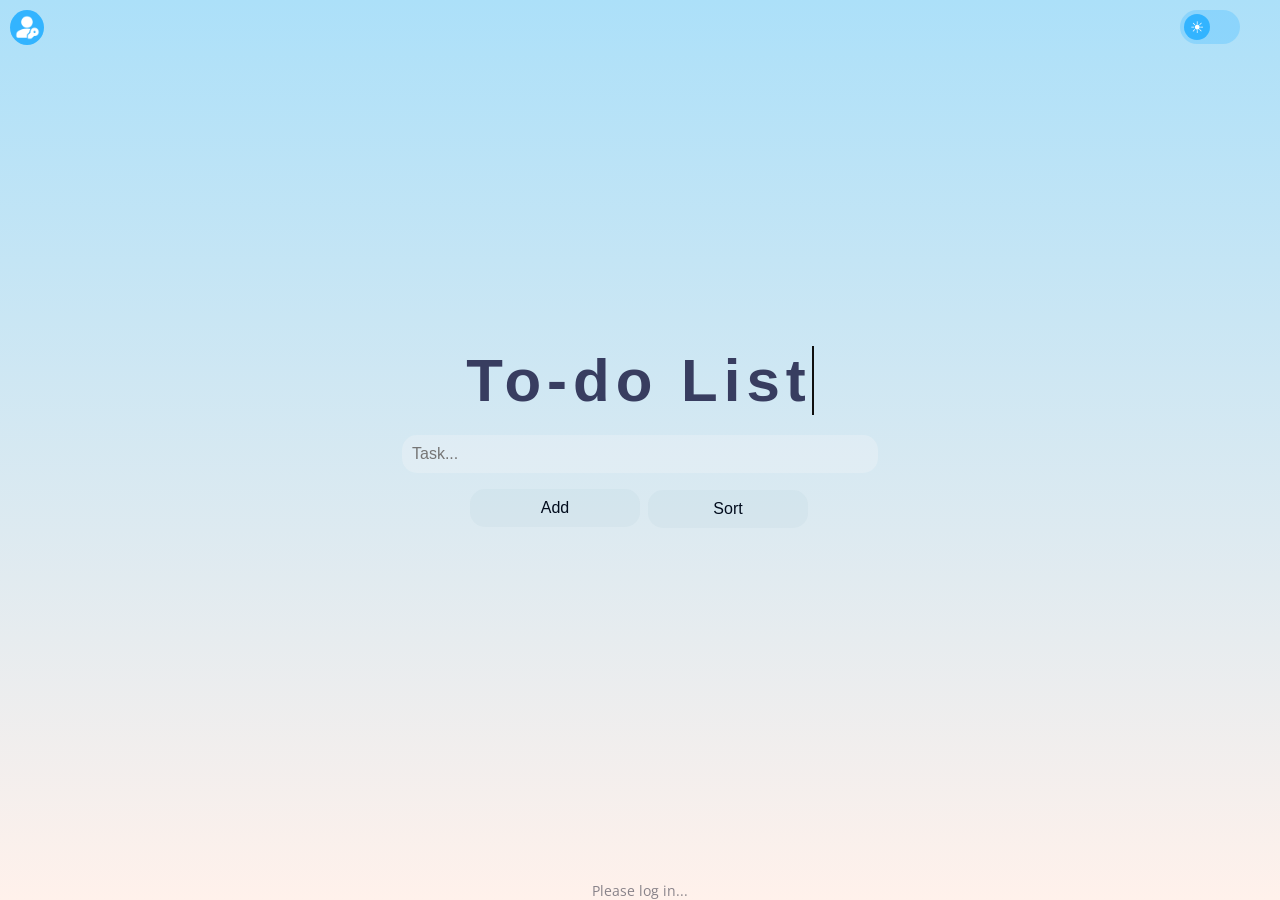
==== view/index.html @ 25959002 "Update importance radio button values + fact. Enter & importance fonct." ====
<!doctype html>
<html lang="en">

<head>
  <meta charset="UTF-8" />
  <link rel="stylesheet" href="../style/style.css" />
  <meta name="viewport" content="width=device-width, initial-scale=1.0" />
  <link href="https://fonts.googleapis.com/css2?family=League+Spartan:wght@400;700&display=swap" rel="stylesheet" />
  <link href="https://fonts.googleapis.com/css?family=Open Sans" rel="stylesheet" />
  <link rel="stylesheet" href="https://cdnjs.cloudflare.com/ajax/libs/font-awesome/6.5.1/css/all.min.css" />
  <title>To-do List</title>
</head>

<body>
  <!-- BTN DARK/LIGHT MODE -->
  <div class="ButtonDark" id="btnToggleDark" onclick="event.stopPropagation()">
    <label class="switch">
      <input type="checkbox" id="darkToggle" onchange="toggleDarkMode()" />
      <span class="BotãoDark"></span>
    </label>
  </div>

  <div class="container">
    <div class="zIndexBetweeenLoginTodo" id="zIndexBetweeenLoginTodo" onclick="zIndexBetweeenLoginTodo()"></div>
    <div class="bkgPopUpBlur" id="bkgPopUpBlur" onclick="closeModifTask()"></div>
    <div class="closePopUpsTasks" id="closePopUpsTasks" onclick="closePopUpsTasks()"></div>

    <!-- TITLE -->
    <div class="typewrite">
      <div class="titleZindex">
        <div class="headertext">
          <h2>To-do List</h2>
        </div>
      </div>
    </div>

    <!-- ADD TASK / INPUT -->
    <div id="myDIV" class="header" onclick="fermeLoginBox()">
      <input type="text" id="myInput" placeholder="Task..." />
      <button onclick="addTask()" class="addBtn" id="addBtn">Add</button>

      <!-- SORT TASKS -->
      <div class="dropdown" id="dropdown">
        <button class="sortBtn" id="sortBtn" onclick="dropdownVisualisation()">
          <span>Sort</span>
        </button>
        <div class="dropdownContent" id="dropdownContent">
          <div class="belowDropdown" id="belowDropdown" onclick="closeDropdown()">
            <p></p>
          </div>
          <span class="sortP1">
            <p>Default</p>
          </span>
          <span class="sortP2">
            <p>Last Added</p>
          </span>
          <span class="sortP3">
            <p>Importance</p>
          </span>
          <span class="sortP4">
            <p>Date</p>
          </span>
        </div>
      </div>

      <div class="texttache" onclick="fermeLoginBox()">
        <ul id="AddTâche"></ul>
      </div>

      <!-- BTN LOGIN -->
      <div class="RedirectLogin" onclick="
            hideShow();
            event.stopPropagation();
          " id="loginBtn">
        <img src="../img/keyW.png" width="25px" height="25px" />
      </div>
    </div>

    <!-- LOGIN POPUP -->
    <div class="loginZindex">
      <div class="boxForm" id="hideShow">
        <div class="logintitle">
          <h1>Login</h1>
        </div>
        <div class="croix" onclick="croix()">
          <p>X</p>
        </div>
        <form>
          <div>
            <label for="user" class="labeltextCreateAndLog labeltext1">Username/Email</label>
            <input class="inputsCreateAndLog label1" type="text" name="user" id="userMailLOG" size="50px" maxlength="25"
              required />
          </div>
          <div>
            <label for="pwd" class="labeltextCreateAndLog labeltext2">Password</label>
            <input class="inputsCreateAndLog label2" type="password" name="pwd" id="pwdLOG" maxlength="35" required />
          </div>

          <p class="creatAccountText">
            Don't have an account?
            <b onclick="createAccountPopUp()">Create one here</b>
          </p>
          <div class="BtnConnect">
            <button class="BtnConnectStyle" style="font-size: 15px" type="button" value="Submit" id="logAccountBTN">
              Login
            </button>
          </div>
      </div>
      </form>
    </div>

    <!--- POPUP CREATE ACCOUNT -->
    <div class="loginZindexCreateAccount" id="loginZindexCreateAccount">
      <div class="boxFormCreateAcc" id="boxFormCreateAcc">
        <div class="logintitle">
          <h1 style="font-size: 55px">Create Account</h1>
        </div>
        <div class="croix" onclick="croixCreateAcc()">
          <p>X</p>
        </div>
        <form>
          <div>
            <label for="email" class="labeltextCreateAndLog labeltext3">Email (optionnel)</label>
            <input class="inputsCreateAndLog label3" type="text" name="user" id="userCreate" size="50px"
              maxlength="25" />
          </div>
          <div>
            <label for="pwdEmail" class="labeltextCreateAndLog labeltext4">Password*</label>
            <input class="inputsCreateAndLog label4" type="password" name="pwd" id="pwdCreate" maxlength="35"
              required />
          </div>
          <div>
            <label for="username" class="labeltextCreateAndLog labeltext5">Username*</label>
            <input class="inputsCreateAndLog label5" type="text" name="username" id="usernameCreate" maxlength="35"
              required />
          </div>

          <p class="creatAccountText">
            Already have an account?
            <b onclick="creatToLoginPopup()">Sign in</b>
          </p>
          <div class="BtnCreateAccount">
            <button class="BtnCreateStyle" style="font-size: 15px" type="button" value="Submit" id="createAccBTN">
              Create Account
            </button>
          </div>
      </div>
      </form>
    </div>


    <!-- POPUP EDIT TASK -->
    <div class="popupEdit" id="popupEdit" style="display: none">
      <p class="popupEditCloseBtn" onclick="closeModifTask()">X</p>
      <form>
        <!-- EDIT -->
        <label for="textTaskModif" id="modifTask">Edit the task: </label>
        <input type="text" id="textTaskModif" name="textTaskModif" />
        <!-- IMPORTANCE -->
        <p id="modifTask">Importance</p>
        <div class="options-group">
          <label><input type="radio" name="importance" id="highLVL" value="3" />
            <span>High</span></label>
          <label><input type="radio" name="importance" id="midLVL" value="2" />
            <span>Mid</span></label>
          <label><input type="radio" name="importance" id="lowLVL" value="1" />
            <span>Low</span></label>
        </div>

        <!-- DATE -->
        <div class="StyleDateBox" style="margin-top: 10px">
          <p id="modifTask" style="margin-top: 50px; margin-bottom: 10px">
            Dates
          </p>
          <p>Start</p>
          <input type="text" class="startDate inputDate" id="startDate" placeholder="DD.MM.YYYY"
            onclick="srtCal('startDate')" />
          <p>End</p>
          <input type="text" class="endDate inputDate" id="endDate" placeholder="DD.MM.YYYY"
            onclick="srtCal('endDate')" />
        </div>
        <button class="modifBtn" id="modifBtn" type="button">
          Edit
        </button>
      </form>
    </div>

    <!-- CALENDRIER -->
    <!-- SOURCE:  https://youtu.be/OcncrLyddAs?si=X51vKj41qnmhkL9l -->
    <div class="Calendar">
      <div class="headerCalendar" id="headerCalendar">
        <button id="prevBtn" class="prevBtn">
          <i class="fa-solid fa-chevron-left"></i>
        </button>
        <div class="monthYear" id="monthYear"></div>
        <button id="nextBtn">
          <i class="fa-solid fa-chevron-right"></i>
        </button>
      </div>
      <div class="days">
        <div class="day">Mon</div>
        <div class="day">Tue</div>
        <div class="day">Wed</div>
        <div class="day">Thu</div>
        <div class="day">Fri</div>
        <div class="day">Sat</div>
        <div class="day">Sun</div>
      </div>
      <div class="dates" id="dates"></div>
    </div>
  </div>

  <div id="userLabel"></div>
  <div id="logoutS">
    <i class="fa-solid fa-arrow-right-from-bracket" id="symbolLogout"></i>
    <div id="logOutTS">
      <div class="bubble">
        <p id="textLogout"> Log out</p>
      </div>
    </div>

  </div>

  <script src="../script/script.js"></script>
  <script src="https://ajax.googleapis.com/ajax/libs/jquery/3.4.1/jquery.min.js"></script>
</body>

</html>
---- style/style.css ----
body {
  margin: 0 auto;
  background-image: linear-gradient(to top, #fff1eb 0%, #ace0f9 100%);
  background-repeat: no-repeat;
  background-color: #fff1eb;
  background-size: cover;
  background-position: center;
  display: flex;
  height: 100vh;
}

#modifTask,
#textTaskModif,
body {
  justify-content: center;
  align-items: center;
}

.container,
.header {
  display: flex;
  flex-direction: column;
  align-items: center;
}

.container {
  width: 480px;
  position: relative;
}

ul {
  list-style: none;
}

/* "My to do list" text*/
.headertext {
  color: #383d60;
  font-size: 40px;
  font-family: "Work Sans", sans-serif;
  text-align: center;
  margin-top: 0;
}

.header {
  width: 100%;
  margin-top: 20px;
}

.typewrite h2 {
  overflow: hidden;
  border-right: 2px solid rgb(15, 15, 15);
  white-space: nowrap;
  margin: 0 auto;
  letter-spacing: 0.1em;
  animation:
    typing 3s steps(10, end),
    blink-caret 0.75s step-end infinite;
}

.dark-mode .typewrite h2 {
  animation:
    typing 3s steps(10, end),
    blink-caret-dark 0.75s step-end infinite;
}

/* The typing effect */
@keyframes typing {
  from {
    width: 0;
  }
  to {
    width: 100%;
  }
}

/* The typewriter cursor effect */
@keyframes blink-caret {
  from,
  to {
    border-color: transparent;
  }
  50% {
    border-color: #383d60;
  }
}

/* The typewriter cursor effect */
@keyframes blink-caret-dark {
  from,
  to {
    border-color: transparent;
  }
  50% {
    border-color: #ffff;
  }
}

/*Input*/
input {
  margin: 0;
  border: none;
  width: 95%;
  padding: 10px;
  font-size: 16px;
  margin-bottom: 16px;
  border-radius: 15px;
  outline: none;
  font-family: "Work Sans", sans-serif;
  background-color: rgba(240, 244, 247, 0.349);
}

/*Btn login*/
.RedirectLogin {
  background-color: rgb(51, 180, 255);
  border-radius: 100%;
  display: none;
  width: 34px;
  height: 30px;
  position: fixed;
  top: 10px;
  left: 10px;
  text-align: center;
  padding-top: 5px;
}

/*Btn add*/
.addBtn,
.sortBtn,
.modifBtn {
  padding: 10px;
  background-color: #9dbbc91c;
  color: #020c1d;
  text-align: center;
  font-size: 16px;
  transition: 0.3s;
  border-radius: 15px;
  margin-top: 16px;
  font-family: "Work Sans", sans-serif;
  border: none;
  margin: 0 auto;
  text-align: center;
  display: block;
}

.header .addBtn {
  margin-right: 50%;
  width: 170px;
}

.addBtn,
.modifBtn {
  width: 25%;
}

.sortBtn {
  transition: all 0.5s;
  width: 160px;
  margin-right: -55%;
  margin-top: -37px;
}

.dark-mode .sortBtn {
  color: white;
}

.sortBtn span {
  display: inline-block;
  position: relative;
  transition: 0.5s;
}

.sortBtn span:after {
  content: "\00bb";
  position: absolute;
  opacity: 0;
  top: 0;
  right: -20px;
  transition: 0.5s;
}

.sortBtn:hover span {
  padding-right: 25px;
}

.sortBtn:hover span:after {
  opacity: 1;
  right: 0;
}

.addBtn:hover,
.modifBtn:hover {
  background-color: #acc2cc62;
}

.texttache {
  list-style-type: none;
  margin-top: 16px;
  margin-bottom: 10px;
  overflow-y: scroll;
  /* scrollbar-color: rgba(138, 160, 175, 0) rgba(190, 211, 225, 0); */
  max-height: 300px;
  scrollbar-width: none;
  -ms-overflow-style: none;
}

.texttache::-webkit-scrollbar {
  display: none;
}

.task-box {
  width: 365px;
  margin: 10px 0;
  padding-left: 15px;
  padding-top: 15px;
  padding-bottom: 12px;
  padding-right: 95px;
  border-radius: 25px;
  background: rgba(240, 244, 247, 0.459);
  color: #020c1d;
  font-family: "Work Sans", sans-serif;
  font-size: 16px;
  position: relative;
  word-break: break-word;
  overflow-wrap: break-word;
  white-space: normal;
  overflow: hidden;
  box-shadow: 0 2px 5px rgba(0, 0, 0, 0.1);
}

/*Close*/
.task-box .close {
  position: absolute;
  top: 10px;
  right: 15px;
  font-size: 25px;
}

.close:hover {
  color: rgb(139, 8, 3);
}

.dark-mode .close:hover {
  color: rgb(128, 21, 21);
}

.checked .close {
  color: rgba(0, 0, 0, 0.164);
}

.dark-mode .checked .close {
  color: rgba(255, 255, 255, 0.247);
}

.checked .close:hover {
  color: rgba(0, 0, 0, 0.247);
}

.dark-mode .checked .close:hover {
  color: rgba(255, 255, 255, 0.438);
}
/*Edit btn*/
.task-box .edit {
  position: absolute;
  top: 10px;
  right: 33px;
  font-size: 17px;
}

/*Btn gen.*/
.edit:hover {
  color: rgb(95, 95, 95);
}

.dark-mode .edit:hover {
  color: rgb(160, 160, 160);
}

/*Checked*/
.checked {
  text-decoration: line-through;
  color: rgba(49, 49, 49, 0.39);
}

/*Toggle btn*/
.switch {
  position: absolute;
  display: inline-block;
  width: 60px;
  height: 34px;
  right: -10px;
  top: 0;
}

.switch input {
  opacity: 0;
  width: 0;
  height: 0;
}

.ButtonDark {
  position: fixed;
  top: 10px;
  right: 50px;
}

.BotãoDark {
  position: absolute;
  top: 0;
  left: 0;
  right: 0;
  bottom: 0;
  background-color: rgba(96, 197, 255, 0.432);
  -webkit-transition: 0.4s;
  transition: 0.4s;
  border-radius: 34px;
}

.BotãoDark:before {
  position: absolute;
  content: "☀";
  height: 26px;
  width: 26px;
  left: 4px;
  bottom: 4px;
  background-color: rgb(51, 180, 255);
  -webkit-transition: 0.4s;
  transition: 0.4s;
  border-radius: 50%;
}

.switch input:checked + .BotãoDark:before,
.BotãoDark:before {
  color: white;
  display: flex;
  align-items: center;
  justify-content: center;
}

.switch input:checked + .BotãoDark:before {
  background-color: rgb(73, 73, 73);
  content: "☾";
}

.switch input:checked + .BotãoDark {
  background-color: #313131;
}

.switch input:focus + .BotãoDark {
  box-shadow: 0 0 1px #000000;
}

.switch input:checked + .BotãoDark:before {
  -webkit-transform: translateX(26px);
  -ms-transform: translateX(26px);
  transform: translateX(26px);
}

/*Mode dark*/
.dark-mode {
  background: #696969;
  background-image: linear-gradient(
    0deg,
    rgb(74, 91, 102) 0%,
    rgba(0, 0, 0, 1) 55%,
    rgba(0, 0, 0, 1) 100%
  );
  background-color: #4a5b66;
  background-repeat: no-repeat;
  background-size: cover;
  background-position: center;
}

.dark-mode .RedirectLogin {
  background-color: rgb(51, 51, 51);
}

.dark-mode .task-box.checked {
  text-decoration: line-through;
  color: rgba(255, 255, 255, 0.456);
}

.dark-mode h2,
.dark-mode .headertext,
.dark-mode input,
.dark-mode .addBtn,
.dark-mode .modifBtn,
.dark-mode .task-box {
  color: white;
}

.dark-mode input {
  background-color: rgba(255, 255, 255, 0.3);
}

.dark-mode .addBtn,
.dark-mode .modifBtn {
  background: rgba(233, 243, 251, 0.084);
}

.dark-mode .addBtn:hover,
.dark-mode .modifBtn:hover {
  background-color: rgba(233, 243, 251, 0.168);
}

/* LOGIN PAGE HTML CSS */

label {
  margin-top: 1%;
  display: block;
}

.inputsCreateAndLog {
  background-color: #eeecec;
}

.dark-mode .inputsCreateAndLog {
  background-color: #4d4d4d;
  color: #8e908b;
}

.inputsCreateAndLog,
.labeltextCreateAndLog {
  font-family: "Open Sans";
  font-size: 16px;
  color: #3c3c4b9c;
}

.dark-mode .labeltextCreateAndLog .dark-mode .logintitle,
.dark-mode .creatAccountText {
  color: white;
}

.labeltext2 {
  padding-top: 5%;
}

.logintitle {
  position: relative;
  font-family: "League Spartan", sans-serif;
  color: #383d60;
  font-size: 35px;
  font-weight: bold;
}

.creatAccountText {
  font-family: "Open Sans";
  font-size: 13px;
  position: relative;
  bottom: 2em;
}

.BtnConnectStyle,
.BtnCreateStyle {
  text-decoration: none;
  font-family: "Open Sans";
  font-weight: bolder;
  font-size: 100%;
}

.BtnCreateStyle,
.BtnConnectStyle {
  background-color: #475364;
  border-radius: 10px;
  height: auto;
  padding: 10px;
  margin-bottom: 4%;
  margin-top: -20px;
  position: relative;
  left: 35%;
  color: rgb(255, 255, 255);
  border: none;
}

.BtnConnectStyle {
  width: 38%;
  left: 2%;
}

.BtnCreateStyle {
  width: 38%;
  left: 2%;
}

.BtnConnectStyle:hover,
.BtnCreateStyle:hover {
  background-color: #2a324ea1;
  color: rgba(255, 255, 255, 0.726);
}

.dark-mode .BtnConnectStyle,
.dark-mode .BtnCreateStyle {
  background-color: #848484bd;
}

.dark-mode .BtnConnectStyle:hover,
.dark-mode .BtnCreateStyle:hover {
  background-color: #848484da;
}

.boxForm,
.boxFormCreateAcc {
  background-color: #ebf5fb;
  border-radius: 50px;
  padding: 20px;
  text-align: center;
  position: fixed;
  top: 50%;
  left: 50%;
  transform: translate(-50%, -50%);
  width: 350px;
  box-shadow: 0 0 20px rgba(0, 0, 0, 0.2);
}

.boxForm {
  visibility: hidden;
}

.boxFormCreateAcc {
  z-index: 10;
  display: none;
}

.boxFormCreateAcc h1 {
  margin-bottom: 10px;
}

.dark-mode .boxForm,
.dark-mode .boxFormCreateAcc {
  background-color: #292929;
}

.croix {
  position: absolute;
  left: 7%;
  top: 1%;
  font-family: sans-serif;
  font-weight: bolder;
  font-size: 170%;
  color: #383d60;
  cursor: pointer;
}

.croix :hover {
  color: #8a8ea8;
}

.dark-mode .croix {
  color: #e2e2e2;
}

.dark-mode .croix :hover {
  color: #8d8d8d;
}

.zIndexBetweeenLoginTodo {
  position: fixed;
  top: 0;
  left: 0;
  width: 100%;
  height: 100%;
  background-color: rgba(0, 0, 0, 0.075);
  backdrop-filter: blur(3px);
  display: none;
}

/* POPUP TASK EDITR FORM */
.popupEdit {
  align-items: center;
  background: #c4e9ff;
  height: 530px;
  padding: 10px;
  display: none;
  bottom: 200px;
}

.bkgPopUpBlur {
  position: fixed;
  background-color: rgba(0, 0, 0, 0.075);
  backdrop-filter: blur(3px);
  top: 0;
  left: 0;
  width: 100%;
  height: 100%;
  display: none;
}

.popupEditCloseBtn {
  position: absolute;
  color: #383d60;
  font-weight: 900;
  top: 10px;
  left: 20px;
  cursor: pointer;
}

.popupEditCloseBtn:hover {
  color: #6e7399;
}

.dark-mode .popupEditCloseBtn:hover {
  color: #aaaaaa;
}

#modifTask {
  color: #383d60;
  font-size: 20px;
  display: flex;
  margin-top: 10%;
  font-weight: bold;
  text-align: center;
}

#textTaskModif {
  color: rgba(85, 107, 124, 0.856);
  background-color: rgba(240, 244, 247, 0.911);
  height: 20px;
  width: 80%;
  margin-left: 9%;
  margin-right: 10%;
  margin-top: 15px;
  border-radius: 12px;
  font-size: 15px;
  font-family: "Work Sans", sans-serif;
  border: none;
  outline: none;
}

.dark-mode .popupEdit,
.dark-mode .boxForm,
.dark-mode .boxFormCreateAcc {
  background: #000000;
  background: linear-gradient(180deg, #464646, #000000);
  box-shadow: 0px 0px 25px 1px rgba(139, 139, 139, 0.178);
}

.popupEdit {
  background: linear-gradient(180deg, #f9f3ee, #b5e4fb);
  box-shadow: 0px 0px 25px 1px rgba(61, 87, 102, 0.37);
  background-color: #fff1eb;
}

.boxForm,
.boxFormCreateAcc {
  background: linear-gradient(180deg, #f9f3ee, #b5e4fbb6);
  box-shadow: 0px 0px 25px 1px rgba(61, 87, 102, 0.37);
  background-color: #fff1eb;
}

.dark-mode #textTaskModif {
  color: rgba(255, 255, 255, 0.856);
  background-color: rgba(95, 95, 95, 0.705);
}

.StyleDateBox {
  text-align: center;
}

.StyleDateBox p,
.options-group span {
  color: #383d60;
}

.StyleDateBox p {
  margin-bottom: -15px;
}

.dark-mode .StyleDateBox p,
.dark-mode .StyleDateBox input,
.dark-mode #modifTask,
.dark-mode .popupEditCloseBtn {
  color: #ffffff;
}

.StyleDateBox input {
  color: #383d60;
  font-size: 12px;
  text-align: center;
  background-color: #fdf3ef60;
  margin-top: 20px;
}

.dark-mode .StyleDateBox input {
  background-color: #8f8f8f70;
}

.popupEdit {
  font-family: "Work Sans", sans-serif;
  width: 350px;
  border-radius: 34px;
  position: fixed;
  top: 50%;
  left: 50%;
  transform: translate(-50%, -50%);
}

.dark-mode .options-group span {
  color: white;
}

.options-group {
  display: flex;
  flex-direction: row;
  justify-content: space-around;
  width: 100%;
}

input[type="radio"] {
  position: static;
  width: auto;
  margin-bottom: 0;
}

.dark-mode input[type="radio"] {
  accent-color: #232323;
}

input[type="radio"] {
  accent-color: #c7e5e7;
}

/* DROPDOWN */
.dropdownContent {
  position: absolute;
  min-width: 130px;
  box-shadow: 0px 8px 16px 0px rgba(0, 0, 0, 0.2);
  padding: 0px 0px;
  display: none;
  text-align: center;
  color: #041229;
  background: linear-gradient(180deg, #f9f3ee, #b5e4fbb6);
  box-shadow: 0px 0px 25px 1px rgba(61, 87, 102, 0.37);
  background-color: #fff1eb;
  right: 85px;
  font-family: "Work Sans", serif;
}

.dark-mode .dropdownContent {
  background: linear-gradient(180deg, #383838, #0e0d0d);
  color: rgb(255, 255, 255);
}

/* .dropdown:hover .dropdownContent {
  display: block;
} */

.sortP1,
.sortP2,
.sortP3,
.sortP4 {
  display: block;
  cursor: pointer;
  padding: 1px 0px;
  font-family: "Open Sans";
  font-size: 12px;
}
.dark-mode .sortP2:hover,
.dark-mode .sortP3:hover,
.dark-mode .sortP1:hover,
.dark-mode .sortP4:hover {
  background-color: #0505053b;
  padding: 1px 0px;
  color: rgb(180, 180, 180);
}
.sortP1:hover,
.sortP2:hover,
.sortP3:hover,
.sortP4:hover {
  background-color: #0a07521a;
  padding: 1px 0px;
  color: #041229b2;
}

/* Media*/
@media (max-width: 500px) {
  .popupEdit {
    width: 300px;
    height: 550px;
  }
}

@media (max-width: 600px) {
  .task-box {
    max-width: 233px;

  }

  .header .addBtn {
    margin-right: 97px;
    width: 150px;
  }

  .sortBtn {
    width: 150px;
    margin-right: 5px;
    margin-top: 10px;
  }

  .dropdownContent {
    margin-right: 17px;
  }

  .container {
    width: 340px;
  }
}

ul,
input[type="radio"] {
  margin: 0;
  padding: 0;
}

.addBtn,
.modifBtn,
.sortBtn,
.BotãoDark,
.popupEditCloseBtn,
.sortBtn span,
.task-box .close,
.task-box .edit,
.task-box .date {
  cursor: pointer;
}

.closePopUpsTasks {
  height: 100%;
  width: 100%;
  position: fixed;
  top: 0;
  left: 0;
  display: none;
}

.header,
.task-box,
.task-text,
.titleZindex,
.closePopUpsTasks,
.texttache,
.sortBtn {
  z-index: 1;
}

.zIndexBetweeenLoginTodo,
.bkgPopUpBlur {
  z-index: 3;
}

.dropdown {
  z-index: 400;
}

.boxForm,
.popupEdit,
.loginZindex {
  z-index: 4;
}

.ButtonDark {
  z-index: 5;
}

.belowDropdown {
  position: fixed;
  top: 0;
  bottom: 0;
  height: 100vh;
  width: 100vw;
  left: 0;
  right: 0;
  display: none;
  z-index: -2;
}

.Calendar {
  position: absolute;
  width: 280px;
  height: auto;
  display: flex;
  flex-direction: column;
  padding: 5px;
  background-color: #cbecfc;
  background-image: linear-gradient(to top, #cbecfc 0%, #fff8f5 100%);
  border-radius: 10px;
  box-shadow: 0 0 10px rgba(0, 0, 0, 0.3);
  text-align: center;
  z-index: 100;
  margin-top: 295px;
  font-family: sans-serif;
  display: none;
}

.dark-mode .Calendar {
  background: #696969;
  background-image: linear-gradient(
    0deg,
    rgba(0, 0, 0, 1) 0%,
    rgb(63, 63, 63) 100%
  );
  color: white;
  box-shadow: 0 0 10px rgba(112, 112, 112, 0.3);
}
.headerCalendar {
  display: flex;
  justify-content: space-between;
  align-items: center;
  padding: 10px;
}

.monthYear {
  text-align: center;
  font-weight: 600;
  width: 130px;
}
.headerCalendar button {
  display: flex;
  align-items: center;
  justify-content: center;
  border: none;
  background-color: #fffcfa;
  border-radius: 50%;
  cursor: pointer;
  height: 28px;
  width: 30px;
  box-shadow: 0 0 10px rgba(0, 0, 0, 0.2);
}

.dark-mode .headerCalendar button {
  background-color: #7c7c7c11;
}

.days {
  display: grid;
  grid-template-columns: repeat(7, 1fr);
}

.day {
  text-align: center;
  padding: 5px;
  color: #999fa6;
  font-weight: 500;
  font-family: Arial, Helvetica, sans-serif;
}

.dates {
  display: grid;
  grid-template-columns: repeat(7, 1fr);
  gap: 5px;
}

.date {
  display: flex;
  align-items: center;
  justify-content: center;
  text-align: center;
  padding: 10px;
  margin: auto;
  cursor: pointer;
  font-weight: 500;
  border-radius: 50%;
  width: 10px;
  height: 10px;
  transition: 0.2s;
}

.date:hover,
.date.active {
  background-color: #ccd5df6b;
  color: rgba(0, 0, 0, 0.596);
}

.date.inactive {
  color: rgb(218, 12, 12);
}

.date.inactive:hover {
  color: rgb(126, 11, 11);
  background-color: #dfcccc6b;
}

.dark-mode .date:hover,
.dark-mode .date.active {
  background-color: #ccd5df1a;
  color: rgba(255, 255, 255, 0.596);
}

.dark-mode .date.inactive {
  color: rgb(168, 46, 46);
}

.dark-mode .date.inactive:hover {
  background-color: #a3343431;
  color: rgba(255, 90, 90, 0.473);
}

.dark-mode .fa-solid,
.dark-mode .loginZindexCreateAccount h1,
.dark-mode .loginZindexCreateAccount label,
.dark-mode .loginZindex h1,
.dark-mode .loginZindex label{
  color: white;
}

.inputDate {
  caret-color: rgba(255, 0, 0, 0);
  width: 170px;
}

#userLabel, #logoutS {
  font-family: "Open Sans";
  font-size: 14px;
  color: #3c3c4b9c;}

#userLabel {
  bottom: 0px;
  text-align: center;
  width: 100%;
  position: fixed;}

#symbolLogout{
  position: fixed;
  top: 10px;
  left: 12px;
  text-align: center;
  padding-top: 5px;
  font-size: 21px;
  width: 34px;
  height: 30px;
}

#textLogout {
  position: fixed;
  top: -1px;
  left: 12px;
  text-align: center;
  padding-top: 5px;
  font-size: 12px;
  width: 150px;
  color: white;
  font-family: "Open Sans";
}


.dark-mode #userLabel, 
.dark-mode #logoutText {
  color: rgba(255, 255, 255, 0.438);
}

.bubble {
  width: 60px;
  height: 20px;
  background: #383d607a;
  border-radius: 5px;
  position: fixed;
  top: 15px;
  left: 60px;
  visibility: hidden;
}

/* La pointe */
.bubble::before {
  content: "";
  position: absolute;
  left: -12px;
  top: 10px;

  width: 0;
  height: 0;

  border-top: 5px solid transparent;
  border-bottom: 5px solid transparent;
}

.bubble::after {
  content: "";
  position: absolute;
  left: -6px;
  
  top: 4px;

  width: 0;
  height: 0;

  border-top: 6px solid transparent;
  border-bottom: 6px solid transparent;
  border-right: 6px solid #383d607a;
}

.dark-mode .bubble::after {
  border-right: 6px solid #ffffff3d;
}
.dark-mode .bubble {background: #ffffff3d;}
  
#symbolLogout:hover + #logOutTS .bubble,
#symbolLogout:hover  {
  visibility: visible;
  transition: 1s;
}
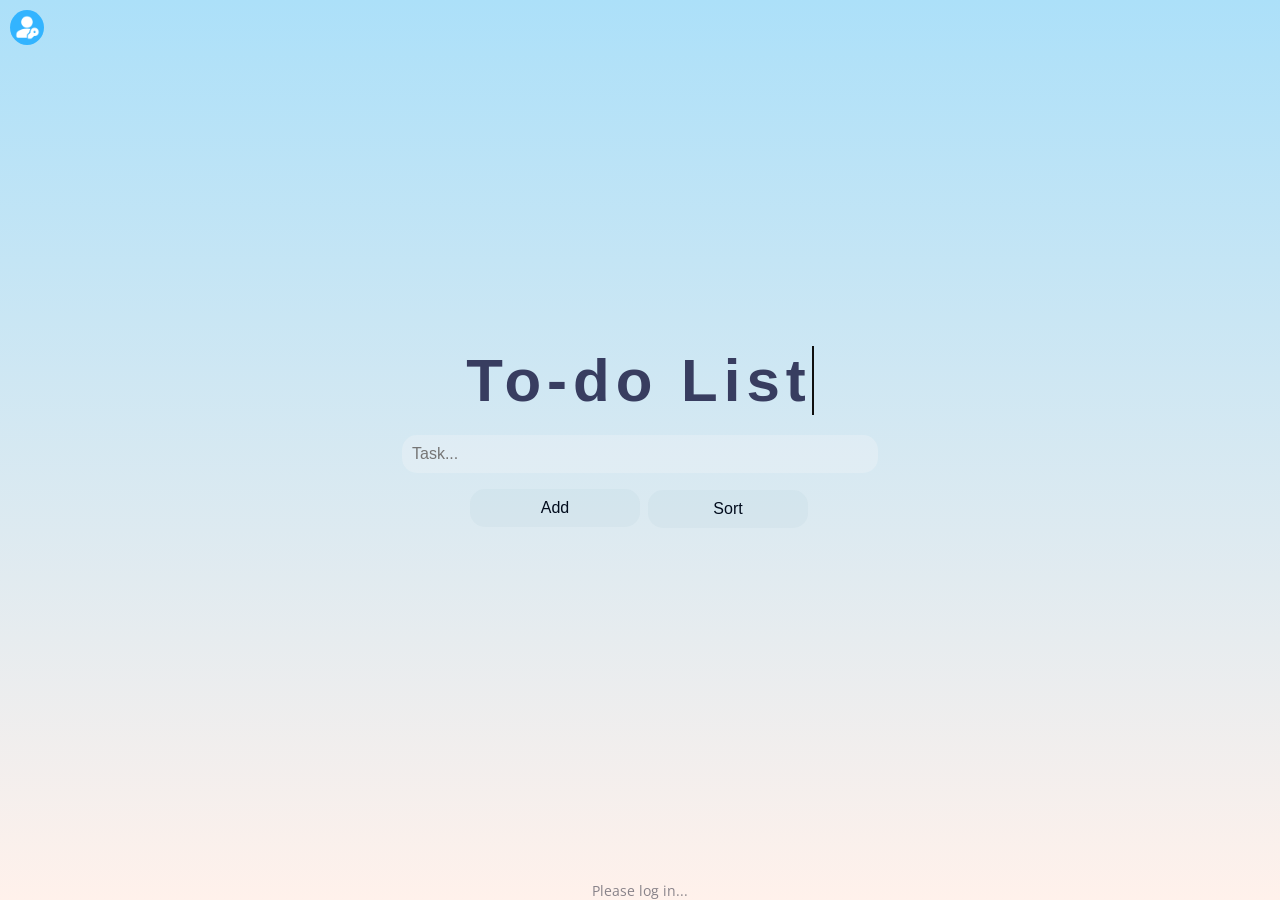
==== commit 352afaf8: "fix: correct spelling of  words" ====
--- a/view/index.html
+++ b/view/index.html
@@ -8,6 +8,7 @@
   <link href="https://fonts.googleapis.com/css2?family=League+Spartan:wght@400;700&display=swap" rel="stylesheet" />
   <link href="https://fonts.googleapis.com/css?family=Open Sans" rel="stylesheet" />
   <link rel="stylesheet" href="https://cdnjs.cloudflare.com/ajax/libs/font-awesome/6.5.1/css/all.min.css" />
+<link rel="icon" href="../img/logo.png">
   <title>To-do List</title>
 </head>
 
@@ -16,7 +17,7 @@
   <div class="ButtonDark" id="btnToggleDark" onclick="event.stopPropagation()">
     <label class="switch">
       <input type="checkbox" id="darkToggle" onchange="toggleDarkMode()" />
-      <span class="BotãoDark"></span>
+      <span class="BTNDark"></span>
     </label>
   </div>
 
@@ -48,23 +49,23 @@
           <div class="belowDropdown" id="belowDropdown" onclick="closeDropdown()">
             <p></p>
           </div>
-          <span class="sortP1">
+          <span class="sort-option" data-sort="default">
             <p>Default</p>
           </span>
-          <span class="sortP2">
+          <span class="sort-option" data-sort="lastAdded">
             <p>Last Added</p>
           </span>
-          <span class="sortP3">
+          <span class="sort-option" data-sort="importance">
             <p>Importance</p>
           </span>
-          <span class="sortP4">
+          <span class="sort-option" data-sort="date">
             <p>Date</p>
           </span>
         </div>
       </div>
 
       <div class="texttache" onclick="fermeLoginBox()">
-        <ul id="AddTâche"></ul>
+        <ul id="AddTache"></ul>
       </div>
 
       <!-- BTN LOGIN -->
@@ -221,7 +222,10 @@
 
   </div>
 
+  <script src="../script/popupVisibility.js"></script>
+  <script src="../script/calendrier.js"></script>
   <script src="../script/script.js"></script>
+  <script src="../script/auth.js"></script>
   <script src="https://ajax.googleapis.com/ajax/libs/jquery/3.4.1/jquery.min.js"></script>
 </body>
 
--- a/style/style.css
+++ b/style/style.css
@@ -739,10 +739,6 @@
   color: rgb(255, 255, 255);
 }
 
-/* .dropdown:hover .dropdownContent {
-  display: block;
-} */
-
 .sortP1,
 .sortP2,
 .sortP3,
@@ -1047,7 +1043,7 @@
 }
 
 .bubble {
-  width: 60px;
+  width: 55px;
   height: 20px;
   background: #383d607a;
   border-radius: 5px;
@@ -1092,7 +1088,8 @@
 .dark-mode .bubble {background: #ffffff3d;}
   
 #symbolLogout:hover + #logOutTS .bubble,
-#symbolLogout:hover  {
+#symbolLogout:hover,
+#logoutS:hover {
   visibility: visible;
   transition: 1s;
 }
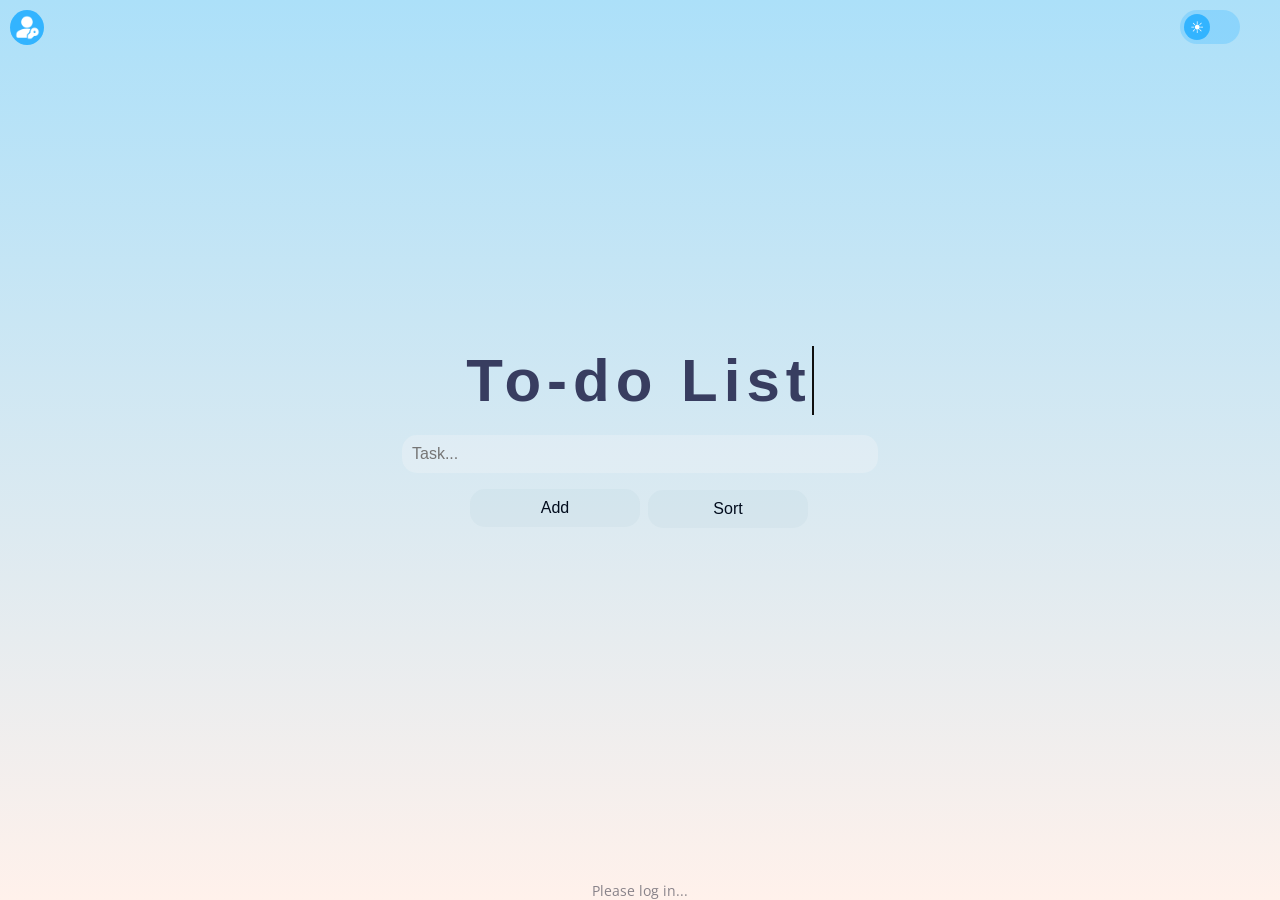
==== commit f6631b9c: "JS & HTML fix: refactoring + comments" ====
--- a/view/index.html
+++ b/view/index.html
@@ -3,17 +3,17 @@
 
 <head>
   <meta charset="UTF-8" />
+  <meta name="viewport" content="width=device-width, initial-scale=1.0" />
+  <title>To-do List</title>
+
   <link rel="stylesheet" href="../style/style.css" />
-  <meta name="viewport" content="width=device-width, initial-scale=1.0" />
+
   <link href="https://fonts.googleapis.com/css2?family=League+Spartan:wght@400;700&display=swap" rel="stylesheet" />
-  <link href="https://fonts.googleapis.com/css?family=Open Sans" rel="stylesheet" />
+  <link href="https://fonts.googleapis.com/css?family=Open+Sans" rel="stylesheet" />
   <link rel="stylesheet" href="https://cdnjs.cloudflare.com/ajax/libs/font-awesome/6.5.1/css/all.min.css" />
-<link rel="icon" href="../img/logo.png">
-  <title>To-do List</title>
 </head>
 
 <body>
-  <!-- BTN DARK/LIGHT MODE -->
   <div class="ButtonDark" id="btnToggleDark" onclick="event.stopPropagation()">
     <label class="switch">
       <input type="checkbox" id="darkToggle" onchange="toggleDarkMode()" />
@@ -22,11 +22,11 @@
   </div>
 
   <div class="container">
+
     <div class="zIndexBetweeenLoginTodo" id="zIndexBetweeenLoginTodo" onclick="zIndexBetweeenLoginTodo()"></div>
     <div class="bkgPopUpBlur" id="bkgPopUpBlur" onclick="closeModifTask()"></div>
     <div class="closePopUpsTasks" id="closePopUpsTasks" onclick="closePopUpsTasks()"></div>
 
-    <!-- TITLE -->
     <div class="typewrite">
       <div class="titleZindex">
         <div class="headertext">
@@ -35,12 +35,10 @@
       </div>
     </div>
 
-    <!-- ADD TASK / INPUT -->
     <div id="myDIV" class="header" onclick="fermeLoginBox()">
       <input type="text" id="myInput" placeholder="Task..." />
       <button onclick="addTask()" class="addBtn" id="addBtn">Add</button>
 
-      <!-- SORT TASKS -->
       <div class="dropdown" id="dropdown">
         <button class="sortBtn" id="sortBtn" onclick="dropdownVisualisation()">
           <span>Sort</span>
@@ -49,6 +47,7 @@
           <div class="belowDropdown" id="belowDropdown" onclick="closeDropdown()">
             <p></p>
           </div>
+
           <span class="sort-option" data-sort="default">
             <p>Default</p>
           </span>
@@ -68,16 +67,11 @@
         <ul id="AddTache"></ul>
       </div>
 
-      <!-- BTN LOGIN -->
-      <div class="RedirectLogin" onclick="
-            hideShow();
-            event.stopPropagation();
-          " id="loginBtn">
-        <img src="../img/keyW.png" width="25px" height="25px" />
-      </div>
-    </div>
-
-    <!-- LOGIN POPUP -->
+      <div class="RedirectLogin" id="loginBtn" onclick="hideShow(); event.stopPropagation();">
+        <img src="../img/keyW.png" width="25px" height="25px" alt="Login Icon" />
+      </div>
+    </div>
+
     <div class="loginZindex">
       <div class="boxForm" id="hideShow">
         <div class="logintitle">
@@ -88,29 +82,26 @@
         </div>
         <form>
           <div>
-            <label for="user" class="labeltextCreateAndLog labeltext1">Username/Email</label>
+            <label for="userMailLOG" class="labeltextCreateAndLog labeltext1">Username/Email</label>
             <input class="inputsCreateAndLog label1" type="text" name="user" id="userMailLOG" size="50px" maxlength="25"
               required />
           </div>
           <div>
-            <label for="pwd" class="labeltextCreateAndLog labeltext2">Password</label>
+            <label for="pwdLOG" class="labeltextCreateAndLog labeltext2">Password</label>
             <input class="inputsCreateAndLog label2" type="password" name="pwd" id="pwdLOG" maxlength="35" required />
           </div>
 
           <p class="creatAccountText">
             Don't have an account?
-            <b onclick="createAccountPopUp()">Create one here</b>
+            <b style="cursor: pointer;" onclick="createAccountPopUp()">Create one here</b>
           </p>
           <div class="BtnConnect">
-            <button class="BtnConnectStyle" style="font-size: 15px" type="button" value="Submit" id="logAccountBTN">
-              Login
-            </button>
-          </div>
-      </div>
-      </form>
-    </div>
-
-    <!--- POPUP CREATE ACCOUNT -->
+            <button class="BtnConnectStyle" style="font-size: 15px" type="button" id="logAccountBTN">Login</button>
+          </div>
+        </form>
+      </div>
+    </div>
+
     <div class="loginZindexCreateAccount" id="loginZindexCreateAccount">
       <div class="boxFormCreateAcc" id="boxFormCreateAcc">
         <div class="logintitle">
@@ -121,82 +112,67 @@
         </div>
         <form>
           <div>
-            <label for="email" class="labeltextCreateAndLog labeltext3">Email (optionnel)</label>
+            <label for="userCreate" class="labeltextCreateAndLog labeltext3">Email (optionnel)</label>
             <input class="inputsCreateAndLog label3" type="text" name="user" id="userCreate" size="50px"
               maxlength="25" />
           </div>
           <div>
-            <label for="pwdEmail" class="labeltextCreateAndLog labeltext4">Password*</label>
+            <label for="pwdCreate" class="labeltextCreateAndLog labeltext4">Password*</label>
             <input class="inputsCreateAndLog label4" type="password" name="pwd" id="pwdCreate" maxlength="35"
               required />
           </div>
           <div>
-            <label for="username" class="labeltextCreateAndLog labeltext5">Username*</label>
+            <label for="usernameCreate" class="labeltextCreateAndLog labeltext5">Username*</label>
             <input class="inputsCreateAndLog label5" type="text" name="username" id="usernameCreate" maxlength="35"
               required />
           </div>
 
           <p class="creatAccountText">
             Already have an account?
-            <b onclick="creatToLoginPopup()">Sign in</b>
+            <b style="cursor: pointer;" onclick="creatToLoginPopup()">Sign in</b>
           </p>
           <div class="BtnCreateAccount">
-            <button class="BtnCreateStyle" style="font-size: 15px" type="button" value="Submit" id="createAccBTN">
-              Create Account
-            </button>
-          </div>
-      </div>
-      </form>
-    </div>
-
-
-    <!-- POPUP EDIT TASK -->
+            <button class="BtnCreateStyle" style="font-size: 15px" type="button" id="createAccBTN">Create
+              Account</button>
+          </div>
+        </form>
+      </div>
+    </div>
+
     <div class="popupEdit" id="popupEdit" style="display: none">
       <p class="popupEditCloseBtn" onclick="closeModifTask()">X</p>
       <form>
-        <!-- EDIT -->
         <label for="textTaskModif" id="modifTask">Edit the task: </label>
         <input type="text" id="textTaskModif" name="textTaskModif" />
-        <!-- IMPORTANCE -->
+
         <p id="modifTask">Importance</p>
         <div class="options-group">
-          <label><input type="radio" name="importance" id="highLVL" value="3" />
-            <span>High</span></label>
-          <label><input type="radio" name="importance" id="midLVL" value="2" />
-            <span>Mid</span></label>
-          <label><input type="radio" name="importance" id="lowLVL" value="1" />
-            <span>Low</span></label>
-        </div>
-
-        <!-- DATE -->
+          <label><input type="radio" name="importance" id="highLVL" value="3" /> <span>High</span></label>
+          <label><input type="radio" name="importance" id="midLVL" value="2" /> <span>Mid</span></label>
+          <label><input type="radio" name="importance" id="lowLVL" value="1" /> <span>Low</span></label>
+        </div>
+
         <div class="StyleDateBox" style="margin-top: 10px">
-          <p id="modifTask" style="margin-top: 50px; margin-bottom: 10px">
-            Dates
-          </p>
+          <p id="modifTask" style="margin-top: 50px; margin-bottom: 10px">Dates</p>
+
           <p>Start</p>
           <input type="text" class="startDate inputDate" id="startDate" placeholder="DD.MM.YYYY"
-            onclick="srtCal('startDate')" />
+            onclick="srtCal('startDate')" readonly />
+
           <p>End</p>
-          <input type="text" class="endDate inputDate" id="endDate" placeholder="DD.MM.YYYY"
-            onclick="srtCal('endDate')" />
-        </div>
-        <button class="modifBtn" id="modifBtn" type="button">
-          Edit
-        </button>
+          <input type="text" class="endDate inputDate" id="endDate" placeholder="DD.MM.YYYY" onclick="srtCal('endDate')"
+            readonly />
+        </div>
+
+        <button class="modifBtn" id="modifBtn" type="button">Edit</button>
       </form>
     </div>
 
-    <!-- CALENDRIER -->
-    <!-- SOURCE:  https://youtu.be/OcncrLyddAs?si=X51vKj41qnmhkL9l -->
     <div class="Calendar">
       <div class="headerCalendar" id="headerCalendar">
-        <button id="prevBtn" class="prevBtn">
-          <i class="fa-solid fa-chevron-left"></i>
-        </button>
+        <button id="prevBtn" class="prevBtn"><i class="fa-solid fa-chevron-left"></i></button>
         <div class="monthYear" id="monthYear"></div>
-        <button id="nextBtn">
-          <i class="fa-solid fa-chevron-right"></i>
-        </button>
+        <button id="nextBtn"><i class="fa-solid fa-chevron-right"></i></button>
       </div>
       <div class="days">
         <div class="day">Mon</div>
@@ -212,21 +188,22 @@
   </div>
 
   <div id="userLabel"></div>
-  <div id="logoutS">
+  <div id="logoutS" style="display: none;">
     <i class="fa-solid fa-arrow-right-from-bracket" id="symbolLogout"></i>
     <div id="logOutTS">
       <div class="bubble">
-        <p id="textLogout"> Log out</p>
-      </div>
-    </div>
-
+        <p id="textLogout">Log out</p>
+      </div>
+    </div>
   </div>
+
+  <script src="https://ajax.googleapis.com/ajax/libs/jquery/3.4.1/jquery.min.js"></script>
 
   <script src="../script/popupVisibility.js"></script>
   <script src="../script/calendrier.js"></script>
   <script src="../script/script.js"></script>
   <script src="../script/auth.js"></script>
-  <script src="https://ajax.googleapis.com/ajax/libs/jquery/3.4.1/jquery.min.js"></script>
+
 </body>
 
 </html>
--- a/style/style.css
+++ b/style/style.css
@@ -1,17 +1,34 @@
+/* ==========================================================================
+   1. RESET ET REGLAGES GLOBAUX
+   ========================================================================== */
+ul,
+input[type="radio"] {
+  margin: 0;
+  padding: 0;
+}
+
+ul {
+  list-style: none;
+}
+
+/* ==========================================================================
+   2. STRUCTURE PRINCIPALE (BODY & CONTAINERS)
+   ========================================================================== */
 body {
   margin: 0 auto;
+  background-color: #fff1eb;
   background-image: linear-gradient(to top, #fff1eb 0%, #ace0f9 100%);
   background-repeat: no-repeat;
-  background-color: #fff1eb;
   background-size: cover;
   background-position: center;
   display: flex;
   height: 100vh;
+  justify-content: center;
+  align-items: center;
 }
 
 #modifTask,
-#textTaskModif,
-body {
+#textTaskModif {
   justify-content: center;
   align-items: center;
 }
@@ -28,11 +45,14 @@
   position: relative;
 }
 
-ul {
-  list-style: none;
-}
-
-/* "My to do list" text*/
+.header {
+  width: 100%;
+  margin-top: 20px;
+}
+
+/* ==========================================================================
+   3. TYPOGRAPHIE & ANIMATIONS (HEADER TEXT)
+   ========================================================================== */
 .headertext {
   color: #383d60;
   font-size: 40px;
@@ -41,11 +61,7 @@
   margin-top: 0;
 }
 
-.header {
-  width: 100%;
-  margin-top: 20px;
-}
-
+/* Effet machine à écrire */
 .typewrite h2 {
   overflow: hidden;
   border-right: 2px solid rgb(15, 15, 15);
@@ -57,45 +73,24 @@
     blink-caret 0.75s step-end infinite;
 }
 
-.dark-mode .typewrite h2 {
-  animation:
-    typing 3s steps(10, end),
-    blink-caret-dark 0.75s step-end infinite;
-}
-
-/* The typing effect */
 @keyframes typing {
-  from {
-    width: 0;
-  }
-  to {
-    width: 100%;
-  }
-}
-
-/* The typewriter cursor effect */
+  from { width: 0; }
+  to { width: 100%; }
+}
+
 @keyframes blink-caret {
-  from,
-  to {
-    border-color: transparent;
-  }
-  50% {
-    border-color: #383d60;
-  }
-}
-
-/* The typewriter cursor effect */
+  from, to { border-color: transparent; }
+  50% { border-color: #383d60; }
+}
+
 @keyframes blink-caret-dark {
-  from,
-  to {
-    border-color: transparent;
-  }
-  50% {
-    border-color: #ffff;
-  }
-}
-
-/*Input*/
+  from, to { border-color: transparent; }
+  50% { border-color: #ffff; }
+}
+
+/* ==========================================================================
+   4. ELEMENTS DE FORMULAIRE (INPUTS, LABELS)
+   ========================================================================== */
 input {
   margin: 0;
   border: none;
@@ -109,28 +104,41 @@
   background-color: rgba(240, 244, 247, 0.349);
 }
 
-/*Btn login*/
-.RedirectLogin {
-  background-color: rgb(51, 180, 255);
-  border-radius: 100%;
-  display: none;
-  width: 34px;
-  height: 30px;
-  position: fixed;
-  top: 10px;
-  left: 10px;
-  text-align: center;
-  padding-top: 5px;
-}
-
-/*Btn add*/
+label {
+  margin-top: 1%;
+  display: block;
+}
+
+input[type="radio"] {
+  position: static;
+  width: auto;
+  margin-bottom: 0;
+  accent-color: #c7e5e7;
+}
+
+/* ==========================================================================
+   5. BOUTONS GLOBAUX (ADD, MODIF, SORT, LOGIN)
+   ========================================================================== */
+/* Regroupement des curseurs pointeurs pour tous les éléments cliquables */
+.addBtn,
+.modifBtn,
+.sortBtn,
+.BTNDark,
+.popupEditCloseBtn,
+.sortBtn span,
+.task-box .close,
+.task-box .edit,
+.task-box .date,
+.croix {
+  cursor: pointer;
+}
+
 .addBtn,
 .sortBtn,
 .modifBtn {
   padding: 10px;
   background-color: #9dbbc91c;
   color: #020c1d;
-  text-align: center;
   font-size: 16px;
   transition: 0.3s;
   border-radius: 15px;
@@ -142,16 +150,22 @@
   display: block;
 }
 
+.addBtn,
+.modifBtn {
+  width: 25%;
+}
+
+.addBtn:hover,
+.modifBtn:hover {
+  background-color: #acc2cc62;
+}
+
 .header .addBtn {
   margin-right: 50%;
   width: 170px;
 }
 
-.addBtn,
-.modifBtn {
-  width: 25%;
-}
-
+/* Bouton Sort (Tri) */
 .sortBtn {
   transition: all 0.5s;
   width: 160px;
@@ -159,10 +173,6 @@
   margin-top: -37px;
 }
 
-.dark-mode .sortBtn {
-  color: white;
-}
-
 .sortBtn span {
   display: inline-block;
   position: relative;
@@ -187,33 +197,41 @@
   right: 0;
 }
 
-.addBtn:hover,
-.modifBtn:hover {
-  background-color: #acc2cc62;
-}
-
+/* Bouton de redirection Login (Icone) */
+.RedirectLogin {
+  background-color: rgb(51, 180, 255);
+  border-radius: 100%;
+  display: none;
+  width: 34px;
+  height: 30px;
+  position: fixed;
+  top: 10px;
+  left: 10px;
+  text-align: center;
+  padding-top: 5px;
+}
+
+/* ==========================================================================
+   6. GESTION DES TACHES (LISTE ET ITEMS)
+   ========================================================================== */
 .texttache {
   list-style-type: none;
   margin-top: 16px;
   margin-bottom: 10px;
   overflow-y: scroll;
-  /* scrollbar-color: rgba(138, 160, 175, 0) rgba(190, 211, 225, 0); */
   max-height: 300px;
-  scrollbar-width: none;
-  -ms-overflow-style: none;
+  scrollbar-width: none; /* Firefox */
+  -ms-overflow-style: none; /* IE/Edge */
 }
 
 .texttache::-webkit-scrollbar {
-  display: none;
+  display: none; /* Chrome/Safari */
 }
 
 .task-box {
   width: 365px;
   margin: 10px 0;
-  padding-left: 15px;
-  padding-top: 15px;
-  padding-bottom: 12px;
-  padding-right: 95px;
+  padding: 15px 95px 12px 15px;
   border-radius: 25px;
   background: rgba(240, 244, 247, 0.459);
   color: #020c1d;
@@ -227,7 +245,7 @@
   box-shadow: 0 2px 5px rgba(0, 0, 0, 0.1);
 }
 
-/*Close*/
+/* Bouton Fermer d'une tâche */
 .task-box .close {
   position: absolute;
   top: 10px;
@@ -239,26 +257,7 @@
   color: rgb(139, 8, 3);
 }
 
-.dark-mode .close:hover {
-  color: rgb(128, 21, 21);
-}
-
-.checked .close {
-  color: rgba(0, 0, 0, 0.164);
-}
-
-.dark-mode .checked .close {
-  color: rgba(255, 255, 255, 0.247);
-}
-
-.checked .close:hover {
-  color: rgba(0, 0, 0, 0.247);
-}
-
-.dark-mode .checked .close:hover {
-  color: rgba(255, 255, 255, 0.438);
-}
-/*Edit btn*/
+/* Bouton Éditer d'une tâche */
 .task-box .edit {
   position: absolute;
   top: 10px;
@@ -266,22 +265,34 @@
   font-size: 17px;
 }
 
-/*Btn gen.*/
 .edit:hover {
   color: rgb(95, 95, 95);
 }
 
-.dark-mode .edit:hover {
-  color: rgb(160, 160, 160);
-}
-
-/*Checked*/
+/* État tâche cochée/terminée */
 .checked {
   text-decoration: line-through;
   color: rgba(49, 49, 49, 0.39);
 }
 
-/*Toggle btn*/
+.checked .close {
+  color: rgba(0, 0, 0, 0.164);
+}
+
+.checked .close:hover {
+  color: rgba(0, 0, 0, 0.247);
+}
+
+/* ==========================================================================
+   7. BOUTON TOGGLE (DARK MODE)
+   ========================================================================== */
+.ButtonDark {
+  position: fixed;
+  top: 10px;
+  right: 50px;
+  z-index: 5;
+}
+
 .switch {
   position: absolute;
   display: inline-block;
@@ -297,25 +308,15 @@
   height: 0;
 }
 
-.ButtonDark {
-  position: fixed;
-  top: 10px;
-  right: 50px;
-}
-
-.BotãoDark {
-  position: absolute;
-  top: 0;
-  left: 0;
-  right: 0;
-  bottom: 0;
+.BTNDark {
+  position: absolute;
+  top: 0; left: 0; right: 0; bottom: 0;
   background-color: rgba(96, 197, 255, 0.432);
-  -webkit-transition: 0.4s;
   transition: 0.4s;
   border-radius: 34px;
 }
 
-.BotãoDark:before {
+.BTNDark:before {
   position: absolute;
   content: "☀";
   height: 26px;
@@ -323,101 +324,121 @@
   left: 4px;
   bottom: 4px;
   background-color: rgb(51, 180, 255);
-  -webkit-transition: 0.4s;
   transition: 0.4s;
   border-radius: 50%;
-}
-
-.switch input:checked + .BotãoDark:before,
-.BotãoDark:before {
   color: white;
   display: flex;
   align-items: center;
   justify-content: center;
 }
 
-.switch input:checked + .BotãoDark:before {
+.switch input:checked + .BTNDark:before {
   background-color: rgb(73, 73, 73);
   content: "☾";
-}
-
-.switch input:checked + .BotãoDark {
+  transform: translateX(26px);
+}
+
+.switch input:checked + .BTNDark {
   background-color: #313131;
 }
 
-.switch input:focus + .BotãoDark {
+.switch input:focus + .BTNDark {
   box-shadow: 0 0 1px #000000;
 }
 
-.switch input:checked + .BotãoDark:before {
-  -webkit-transform: translateX(26px);
-  -ms-transform: translateX(26px);
-  transform: translateX(26px);
-}
-
-/*Mode dark*/
+/* ==========================================================================
+   8. DARK MODE (STYLES GLOBAUX ET COMPOSANTS)
+   ========================================================================== */
 .dark-mode {
-  background: #696969;
-  background-image: linear-gradient(
-    0deg,
-    rgb(74, 91, 102) 0%,
-    rgba(0, 0, 0, 1) 55%,
-    rgba(0, 0, 0, 1) 100%
-  );
   background-color: #4a5b66;
-  background-repeat: no-repeat;
-  background-size: cover;
-  background-position: center;
-}
-
-.dark-mode .RedirectLogin {
-  background-color: rgb(51, 51, 51);
-}
-
-.dark-mode .task-box.checked {
-  text-decoration: line-through;
-  color: rgba(255, 255, 255, 0.456);
-}
-
+  background-image: linear-gradient(0deg, rgb(74, 91, 102) 0%, rgba(0, 0, 0, 1) 55%, rgba(0, 0, 0, 1) 100%);
+}
+
+.dark-mode .typewrite h2 {
+  animation: typing 3s steps(10, end), blink-caret-dark 0.75s step-end infinite;
+}
+
+.dark-mode .RedirectLogin { background-color: rgb(51, 51, 51); }
+.dark-mode .task-box.checked { color: rgba(255, 255, 255, 0.456); }
+
+/* Regroupement des textes blancs en dark mode */
 .dark-mode h2,
 .dark-mode .headertext,
 .dark-mode input,
 .dark-mode .addBtn,
 .dark-mode .modifBtn,
-.dark-mode .task-box {
+.dark-mode .task-box,
+.dark-mode .sortBtn,
+.dark-mode .labeltextCreateAndLog .logintitle,
+.dark-mode .creatAccountText,
+.dark-mode .options-group span,
+.dark-mode .StyleDateBox p,
+.dark-mode .StyleDateBox input,
+.dark-mode #modifTask,
+.dark-mode .popupEditCloseBtn,
+.dark-mode .fa-solid,
+.dark-mode .loginZindexCreateAccount h1,
+.dark-mode .loginZindexCreateAccount label,
+.dark-mode .loginZindex h1,
+.dark-mode .loginZindex label {
   color: white;
 }
 
-.dark-mode input {
-  background-color: rgba(255, 255, 255, 0.3);
-}
+/* Inputs & Boutons en dark mode */
+.dark-mode input { background-color: rgba(255, 255, 255, 0.3); }
+.dark-mode input[type="radio"] { accent-color: #232323; }
 
 .dark-mode .addBtn,
-.dark-mode .modifBtn {
-  background: rgba(233, 243, 251, 0.084);
-}
+.dark-mode .modifBtn { background: rgba(233, 243, 251, 0.084); }
 
 .dark-mode .addBtn:hover,
-.dark-mode .modifBtn:hover {
-  background-color: rgba(233, 243, 251, 0.168);
-}
-
-/* LOGIN PAGE HTML CSS */
-
-label {
-  margin-top: 1%;
-  display: block;
-}
-
-.inputsCreateAndLog {
-  background-color: #eeecec;
-}
-
-.dark-mode .inputsCreateAndLog {
-  background-color: #4d4d4d;
-  color: #8e908b;
-}
-
+.dark-mode .modifBtn:hover { background-color: rgba(233, 243, 251, 0.168); }
+
+/* Interactions tâches dark mode */
+.dark-mode .close:hover { color: rgb(128, 21, 21); }
+.dark-mode .checked .close { color: rgba(255, 255, 255, 0.247); }
+.dark-mode .checked .close:hover { color: rgba(255, 255, 255, 0.438); }
+.dark-mode .edit:hover { color: rgb(160, 160, 160); }
+
+/* ==========================================================================
+   9. POPUPS & FORMULAIRES (LOGIN, CREATE ACC, EDIT TASK)
+   ========================================================================== */
+/* Styles partagés pour les fenêtres popups (Box Login, Create Account, Edit) */
+.boxForm,
+.boxFormCreateAcc,
+.popupEdit,
+.dropdownContent {
+  background-color: #fff1eb;
+  background: linear-gradient(180deg, #f9f3ee, #b5e4fb);
+  box-shadow: 0px 0px 25px 1px rgba(61, 87, 102, 0.37);
+}
+
+.dark-mode .popupEdit,
+.dark-mode .boxForm,
+.dark-mode .boxFormCreateAcc {
+  background: #000000;
+  background: linear-gradient(180deg, #464646, #000000);
+  box-shadow: 0px 0px 25px 1px rgba(139, 139, 139, 0.178);
+}
+
+/* Layouts et positions des formulaires */
+.boxForm,
+.boxFormCreateAcc {
+  border-radius: 50px;
+  padding: 20px;
+  text-align: center;
+  position: fixed;
+  top: 50%;
+  left: 50%;
+  transform: translate(-50%, -50%);
+  width: 350px;
+}
+
+.boxForm { visibility: hidden; }
+.boxFormCreateAcc { display: none; z-index: 10; }
+.boxFormCreateAcc h1 { margin-bottom: 10px; }
+
+/* Textes et inputs dans Login/Create */
 .inputsCreateAndLog,
 .labeltextCreateAndLog {
   font-family: "Open Sans";
@@ -425,14 +446,10 @@
   color: #3c3c4b9c;
 }
 
-.dark-mode .labeltextCreateAndLog .dark-mode .logintitle,
-.dark-mode .creatAccountText {
-  color: white;
-}
-
-.labeltext2 {
-  padding-top: 5%;
-}
+.inputsCreateAndLog { background-color: #eeecec; }
+.dark-mode .inputsCreateAndLog { background-color: #4d4d4d; color: #8e908b; }
+
+.labeltext2 { padding-top: 5%; }
 
 .logintitle {
   position: relative;
@@ -449,16 +466,13 @@
   bottom: 2em;
 }
 
+/* Boutons Login / Create Account */
 .BtnConnectStyle,
 .BtnCreateStyle {
   text-decoration: none;
   font-family: "Open Sans";
   font-weight: bolder;
   font-size: 100%;
-}
-
-.BtnCreateStyle,
-.BtnConnectStyle {
   background-color: #475364;
   border-radius: 10px;
   height: auto;
@@ -466,19 +480,10 @@
   margin-bottom: 4%;
   margin-top: -20px;
   position: relative;
-  left: 35%;
+  left: 2%;
+  width: 38%;
   color: rgb(255, 255, 255);
   border: none;
-}
-
-.BtnConnectStyle {
-  width: 38%;
-  left: 2%;
-}
-
-.BtnCreateStyle {
-  width: 38%;
-  left: 2%;
 }
 
 .BtnConnectStyle:hover,
@@ -488,47 +493,12 @@
 }
 
 .dark-mode .BtnConnectStyle,
-.dark-mode .BtnCreateStyle {
-  background-color: #848484bd;
-}
+.dark-mode .BtnCreateStyle { background-color: #848484bd; }
 
 .dark-mode .BtnConnectStyle:hover,
-.dark-mode .BtnCreateStyle:hover {
-  background-color: #848484da;
-}
-
-.boxForm,
-.boxFormCreateAcc {
-  background-color: #ebf5fb;
-  border-radius: 50px;
-  padding: 20px;
-  text-align: center;
-  position: fixed;
-  top: 50%;
-  left: 50%;
-  transform: translate(-50%, -50%);
-  width: 350px;
-  box-shadow: 0 0 20px rgba(0, 0, 0, 0.2);
-}
-
-.boxForm {
-  visibility: hidden;
-}
-
-.boxFormCreateAcc {
-  z-index: 10;
-  display: none;
-}
-
-.boxFormCreateAcc h1 {
-  margin-bottom: 10px;
-}
-
-.dark-mode .boxForm,
-.dark-mode .boxFormCreateAcc {
-  background-color: #292929;
-}
-
+.dark-mode .BtnCreateStyle:hover { background-color: #848484da; }
+
+/* Croix de fermeture */
 .croix {
   position: absolute;
   left: 7%;
@@ -537,51 +507,27 @@
   font-weight: bolder;
   font-size: 170%;
   color: #383d60;
-  cursor: pointer;
-}
-
-.croix :hover {
-  color: #8a8ea8;
-}
-
-.dark-mode .croix {
-  color: #e2e2e2;
-}
-
-.dark-mode .croix :hover {
-  color: #8d8d8d;
-}
-
-.zIndexBetweeenLoginTodo {
-  position: fixed;
-  top: 0;
-  left: 0;
-  width: 100%;
-  height: 100%;
-  background-color: rgba(0, 0, 0, 0.075);
-  backdrop-filter: blur(3px);
-  display: none;
-}
-
-/* POPUP TASK EDITR FORM */
+}
+
+.croix :hover { color: #8a8ea8; }
+.dark-mode .croix { color: #e2e2e2; }
+.dark-mode .croix :hover { color: #8d8d8d; }
+
+/* ==========================================================================
+   10. POPUP EDIT TASK
+   ========================================================================== */
 .popupEdit {
   align-items: center;
-  background: #c4e9ff;
   height: 530px;
   padding: 10px;
   display: none;
-  bottom: 200px;
-}
-
-.bkgPopUpBlur {
-  position: fixed;
-  background-color: rgba(0, 0, 0, 0.075);
-  backdrop-filter: blur(3px);
-  top: 0;
-  left: 0;
-  width: 100%;
-  height: 100%;
-  display: none;
+  font-family: "Work Sans", sans-serif;
+  width: 350px;
+  border-radius: 34px;
+  position: fixed;
+  top: 50%;
+  left: 50%;
+  transform: translate(-50%, -50%);
 }
 
 .popupEditCloseBtn {
@@ -590,16 +536,10 @@
   font-weight: 900;
   top: 10px;
   left: 20px;
-  cursor: pointer;
-}
-
-.popupEditCloseBtn:hover {
-  color: #6e7399;
-}
-
-.dark-mode .popupEditCloseBtn:hover {
-  color: #aaaaaa;
-}
+}
+
+.popupEditCloseBtn:hover { color: #6e7399; }
+.dark-mode .popupEditCloseBtn:hover { color: #aaaaaa; }
 
 #modifTask {
   color: #383d60;
@@ -625,76 +565,9 @@
   outline: none;
 }
 
-.dark-mode .popupEdit,
-.dark-mode .boxForm,
-.dark-mode .boxFormCreateAcc {
-  background: #000000;
-  background: linear-gradient(180deg, #464646, #000000);
-  box-shadow: 0px 0px 25px 1px rgba(139, 139, 139, 0.178);
-}
-
-.popupEdit {
-  background: linear-gradient(180deg, #f9f3ee, #b5e4fb);
-  box-shadow: 0px 0px 25px 1px rgba(61, 87, 102, 0.37);
-  background-color: #fff1eb;
-}
-
-.boxForm,
-.boxFormCreateAcc {
-  background: linear-gradient(180deg, #f9f3ee, #b5e4fbb6);
-  box-shadow: 0px 0px 25px 1px rgba(61, 87, 102, 0.37);
-  background-color: #fff1eb;
-}
-
 .dark-mode #textTaskModif {
   color: rgba(255, 255, 255, 0.856);
   background-color: rgba(95, 95, 95, 0.705);
-}
-
-.StyleDateBox {
-  text-align: center;
-}
-
-.StyleDateBox p,
-.options-group span {
-  color: #383d60;
-}
-
-.StyleDateBox p {
-  margin-bottom: -15px;
-}
-
-.dark-mode .StyleDateBox p,
-.dark-mode .StyleDateBox input,
-.dark-mode #modifTask,
-.dark-mode .popupEditCloseBtn {
-  color: #ffffff;
-}
-
-.StyleDateBox input {
-  color: #383d60;
-  font-size: 12px;
-  text-align: center;
-  background-color: #fdf3ef60;
-  margin-top: 20px;
-}
-
-.dark-mode .StyleDateBox input {
-  background-color: #8f8f8f70;
-}
-
-.popupEdit {
-  font-family: "Work Sans", sans-serif;
-  width: 350px;
-  border-radius: 34px;
-  position: fixed;
-  top: 50%;
-  left: 50%;
-  transform: translate(-50%, -50%);
-}
-
-.dark-mode .options-group span {
-  color: white;
 }
 
 .options-group {
@@ -704,34 +577,32 @@
   width: 100%;
 }
 
-input[type="radio"] {
-  position: static;
-  width: auto;
-  margin-bottom: 0;
-}
-
-.dark-mode input[type="radio"] {
-  accent-color: #232323;
-}
-
-input[type="radio"] {
-  accent-color: #c7e5e7;
-}
-
-/* DROPDOWN */
+.StyleDateBox { text-align: center; }
+.StyleDateBox p, .options-group span { color: #383d60; }
+.StyleDateBox p { margin-bottom: -15px; }
+
+.StyleDateBox input {
+  color: #383d60;
+  font-size: 12px;
+  text-align: center;
+  background-color: #fdf3ef60;
+  margin-top: 20px;
+}
+
+.dark-mode .StyleDateBox input { background-color: #8f8f8f70; }
+
+/* ==========================================================================
+   11. MENU DEROULANT (DROPDOWN SORT)
+   ========================================================================== */
 .dropdownContent {
   position: absolute;
   min-width: 130px;
-  box-shadow: 0px 8px 16px 0px rgba(0, 0, 0, 0.2);
   padding: 0px 0px;
   display: none;
   text-align: center;
   color: #041229;
-  background: linear-gradient(180deg, #f9f3ee, #b5e4fbb6);
-  box-shadow: 0px 0px 25px 1px rgba(61, 87, 102, 0.37);
-  background-color: #fff1eb;
   right: 85px;
-  font-family: "Work Sans", serif;
+  font-family: "Work Sans", sans-serif;
 }
 
 .dark-mode .dropdownContent {
@@ -739,135 +610,31 @@
   color: rgb(255, 255, 255);
 }
 
-.sortP1,
-.sortP2,
-.sortP3,
-.sortP4 {
+.sortP1, .sortP2, .sortP3, .sortP4 {
   display: block;
   cursor: pointer;
   padding: 1px 0px;
   font-family: "Open Sans";
   font-size: 12px;
 }
-.dark-mode .sortP2:hover,
-.dark-mode .sortP3:hover,
-.dark-mode .sortP1:hover,
-.dark-mode .sortP4:hover {
-  background-color: #0505053b;
-  padding: 1px 0px;
-  color: rgb(180, 180, 180);
-}
-.sortP1:hover,
-.sortP2:hover,
-.sortP3:hover,
-.sortP4:hover {
+
+.sortP1:hover, .sortP2:hover, .sortP3:hover, .sortP4:hover {
   background-color: #0a07521a;
   padding: 1px 0px;
   color: #041229b2;
 }
 
-/* Media*/
-@media (max-width: 500px) {
-  .popupEdit {
-    width: 300px;
-    height: 550px;
-  }
-}
-
-@media (max-width: 600px) {
-  .task-box {
-    max-width: 233px;
-
-  }
-
-  .header .addBtn {
-    margin-right: 97px;
-    width: 150px;
-  }
-
-  .sortBtn {
-    width: 150px;
-    margin-right: 5px;
-    margin-top: 10px;
-  }
-
-  .dropdownContent {
-    margin-right: 17px;
-  }
-
-  .container {
-    width: 340px;
-  }
-}
-
-ul,
-input[type="radio"] {
-  margin: 0;
-  padding: 0;
-}
-
-.addBtn,
-.modifBtn,
-.sortBtn,
-.BotãoDark,
-.popupEditCloseBtn,
-.sortBtn span,
-.task-box .close,
-.task-box .edit,
-.task-box .date {
-  cursor: pointer;
-}
-
-.closePopUpsTasks {
-  height: 100%;
-  width: 100%;
-  position: fixed;
-  top: 0;
-  left: 0;
-  display: none;
-}
-
-.header,
-.task-box,
-.task-text,
-.titleZindex,
-.closePopUpsTasks,
-.texttache,
-.sortBtn {
-  z-index: 1;
-}
-
-.zIndexBetweeenLoginTodo,
-.bkgPopUpBlur {
-  z-index: 3;
-}
-
-.dropdown {
-  z-index: 400;
-}
-
-.boxForm,
-.popupEdit,
-.loginZindex {
-  z-index: 4;
-}
-
-.ButtonDark {
-  z-index: 5;
-}
-
-.belowDropdown {
-  position: fixed;
-  top: 0;
-  bottom: 0;
-  height: 100vh;
-  width: 100vw;
-  left: 0;
-  right: 0;
-  display: none;
-  z-index: -2;
-}
-
+.dark-mode .sortP1:hover,
+.dark-mode .sortP2:hover,
+.dark-mode .sortP3:hover,
+.dark-mode .sortP4:hover {
+  background-color: #0505053b;
+  color: rgb(180, 180, 180);
+}
+
+/* ==========================================================================
+   12. CALENDRIER
+   ========================================================================== */
 .Calendar {
   position: absolute;
   width: 280px;
@@ -888,14 +655,11 @@
 
 .dark-mode .Calendar {
   background: #696969;
-  background-image: linear-gradient(
-    0deg,
-    rgba(0, 0, 0, 1) 0%,
-    rgb(63, 63, 63) 100%
-  );
+  background-image: linear-gradient(0deg, rgba(0, 0, 0, 1) 0%, rgb(63, 63, 63) 100%);
   color: white;
   box-shadow: 0 0 10px rgba(112, 112, 112, 0.3);
 }
+
 .headerCalendar {
   display: flex;
   justify-content: space-between;
@@ -908,6 +672,7 @@
   font-weight: 600;
   width: 130px;
 }
+
 .headerCalendar button {
   display: flex;
   align-items: center;
@@ -921,14 +686,14 @@
   box-shadow: 0 0 10px rgba(0, 0, 0, 0.2);
 }
 
-.dark-mode .headerCalendar button {
-  background-color: #7c7c7c11;
-}
-
-.days {
+.dark-mode .headerCalendar button { background-color: #7c7c7c11; }
+
+.days, .dates {
   display: grid;
   grid-template-columns: repeat(7, 1fr);
 }
+
+.dates { gap: 5px; }
 
 .day {
   text-align: center;
@@ -938,12 +703,6 @@
   font-family: Arial, Helvetica, sans-serif;
 }
 
-.dates {
-  display: grid;
-  grid-template-columns: repeat(7, 1fr);
-  gap: 5px;
-}
-
 .date {
   display: flex;
   align-items: center;
@@ -951,7 +710,6 @@
   text-align: center;
   padding: 10px;
   margin: auto;
-  cursor: pointer;
   font-weight: 500;
   border-radius: 50%;
   width: 10px;
@@ -959,61 +717,52 @@
   transition: 0.2s;
 }
 
-.date:hover,
-.date.active {
+.date:hover, .date.active {
   background-color: #ccd5df6b;
   color: rgba(0, 0, 0, 0.596);
 }
 
-.date.inactive {
-  color: rgb(218, 12, 12);
-}
-
-.date.inactive:hover {
-  color: rgb(126, 11, 11);
-  background-color: #dfcccc6b;
-}
-
-.dark-mode .date:hover,
-.dark-mode .date.active {
+.date.inactive { color: rgb(218, 12, 12); }
+.date.inactive:hover { color: rgb(126, 11, 11); background-color: #dfcccc6b; }
+
+.dark-mode .date:hover, .dark-mode .date.active {
   background-color: #ccd5df1a;
   color: rgba(255, 255, 255, 0.596);
 }
 
-.dark-mode .date.inactive {
-  color: rgb(168, 46, 46);
-}
-
+.dark-mode .date.inactive { color: rgb(168, 46, 46); }
 .dark-mode .date.inactive:hover {
   background-color: #a3343431;
   color: rgba(255, 90, 90, 0.473);
 }
 
-.dark-mode .fa-solid,
-.dark-mode .loginZindexCreateAccount h1,
-.dark-mode .loginZindexCreateAccount label,
-.dark-mode .loginZindex h1,
-.dark-mode .loginZindex label{
-  color: white;
-}
-
 .inputDate {
   caret-color: rgba(255, 0, 0, 0);
   width: 170px;
 }
 
+/* ==========================================================================
+   13. UTILISATEUR ET DECONNEXION (USER LABEL & LOGOUT)
+   ========================================================================== */
 #userLabel, #logoutS {
   font-family: "Open Sans";
   font-size: 14px;
-  color: #3c3c4b9c;}
+  color: #3c3c4b9c;
+}
 
 #userLabel {
   bottom: 0px;
   text-align: center;
   width: 100%;
-  position: fixed;}
-
-#symbolLogout{
+  position: fixed;
+}
+
+.dark-mode #userLabel, 
+.dark-mode #logoutText {
+  color: rgba(255, 255, 255, 0.438);
+}
+
+#symbolLogout {
   position: fixed;
   top: 10px;
   left: 12px;
@@ -1036,12 +785,7 @@
   font-family: "Open Sans";
 }
 
-
-.dark-mode #userLabel, 
-.dark-mode #logoutText {
-  color: rgba(255, 255, 255, 0.438);
-}
-
+/* Bulle d'info Log Out */
 .bubble {
   width: 55px;
   height: 20px;
@@ -1053,43 +797,91 @@
   visibility: hidden;
 }
 
-/* La pointe */
+.bubble::before, .bubble::after {
+  content: "";
+  position: absolute;
+  width: 0;
+  height: 0;
+}
+
 .bubble::before {
-  content: "";
-  position: absolute;
   left: -12px;
   top: 10px;
-
-  width: 0;
-  height: 0;
-
   border-top: 5px solid transparent;
   border-bottom: 5px solid transparent;
 }
 
 .bubble::after {
-  content: "";
-  position: absolute;
   left: -6px;
-  
   top: 4px;
-
-  width: 0;
-  height: 0;
-
   border-top: 6px solid transparent;
   border-bottom: 6px solid transparent;
   border-right: 6px solid #383d607a;
 }
 
-.dark-mode .bubble::after {
-  border-right: 6px solid #ffffff3d;
-}
-.dark-mode .bubble {background: #ffffff3d;}
-  
+.dark-mode .bubble { background: #ffffff3d; }
+.dark-mode .bubble::after { border-right: 6px solid #ffffff3d; }
+
 #symbolLogout:hover + #logOutTS .bubble,
 #symbolLogout:hover,
 #logoutS:hover {
   visibility: visible;
   transition: 1s;
+}
+
+/* ==========================================================================
+   14. Z-INDEX ET BACKGROUNDS FLOU (MODALS)
+   ========================================================================== */
+.zIndexBetweeenLoginTodo {
+  position: fixed;
+  top: 0; left: 0; width: 100%; height: 100%;
+  background-color: rgba(0, 0, 0, 0.075);
+  backdrop-filter: blur(3px);
+  display: none;
+}
+
+.bkgPopUpBlur {
+  position: fixed;
+  top: 0; left: 0; width: 100%; height: 100%;
+  background-color: rgba(0, 0, 0, 0.075);
+  backdrop-filter: blur(3px);
+  display: none;
+}
+
+.closePopUpsTasks {
+  height: 100%;
+  width: 100%;
+  position: fixed;
+  top: 0; left: 0;
+  display: none;
+}
+
+.belowDropdown {
+  position: fixed;
+  top: 0; bottom: 0; left: 0; right: 0;
+  height: 100vh;
+  width: 100vw;
+  display: none;
+  z-index: -2;
+}
+
+/* Hiérarchie Z-index */
+.header, .task-box, .task-text, .titleZindex, .closePopUpsTasks, .texttache, .sortBtn { z-index: 1; }
+.zIndexBetweeenLoginTodo, .bkgPopUpBlur { z-index: 3; }
+.boxForm, .popupEdit, .loginZindex { z-index: 4; }
+.dropdown { z-index: 400; }
+
+/* ==========================================================================
+   15. MEDIA QUERIES (RESPONSIVE)
+   ========================================================================== */
+@media (max-width: 600px) {
+  .task-box { max-width: 233px; }
+  .header .addBtn { margin-right: 97px; width: 150px; }
+  .sortBtn { width: 150px; margin-right: 5px; margin-top: 10px; }
+  .dropdownContent { margin-right: 17px; }
+  .container { width: 340px; }
+}
+
+@media (max-width: 500px) {
+  .popupEdit { width: 300px; height: 550px; }
 }
